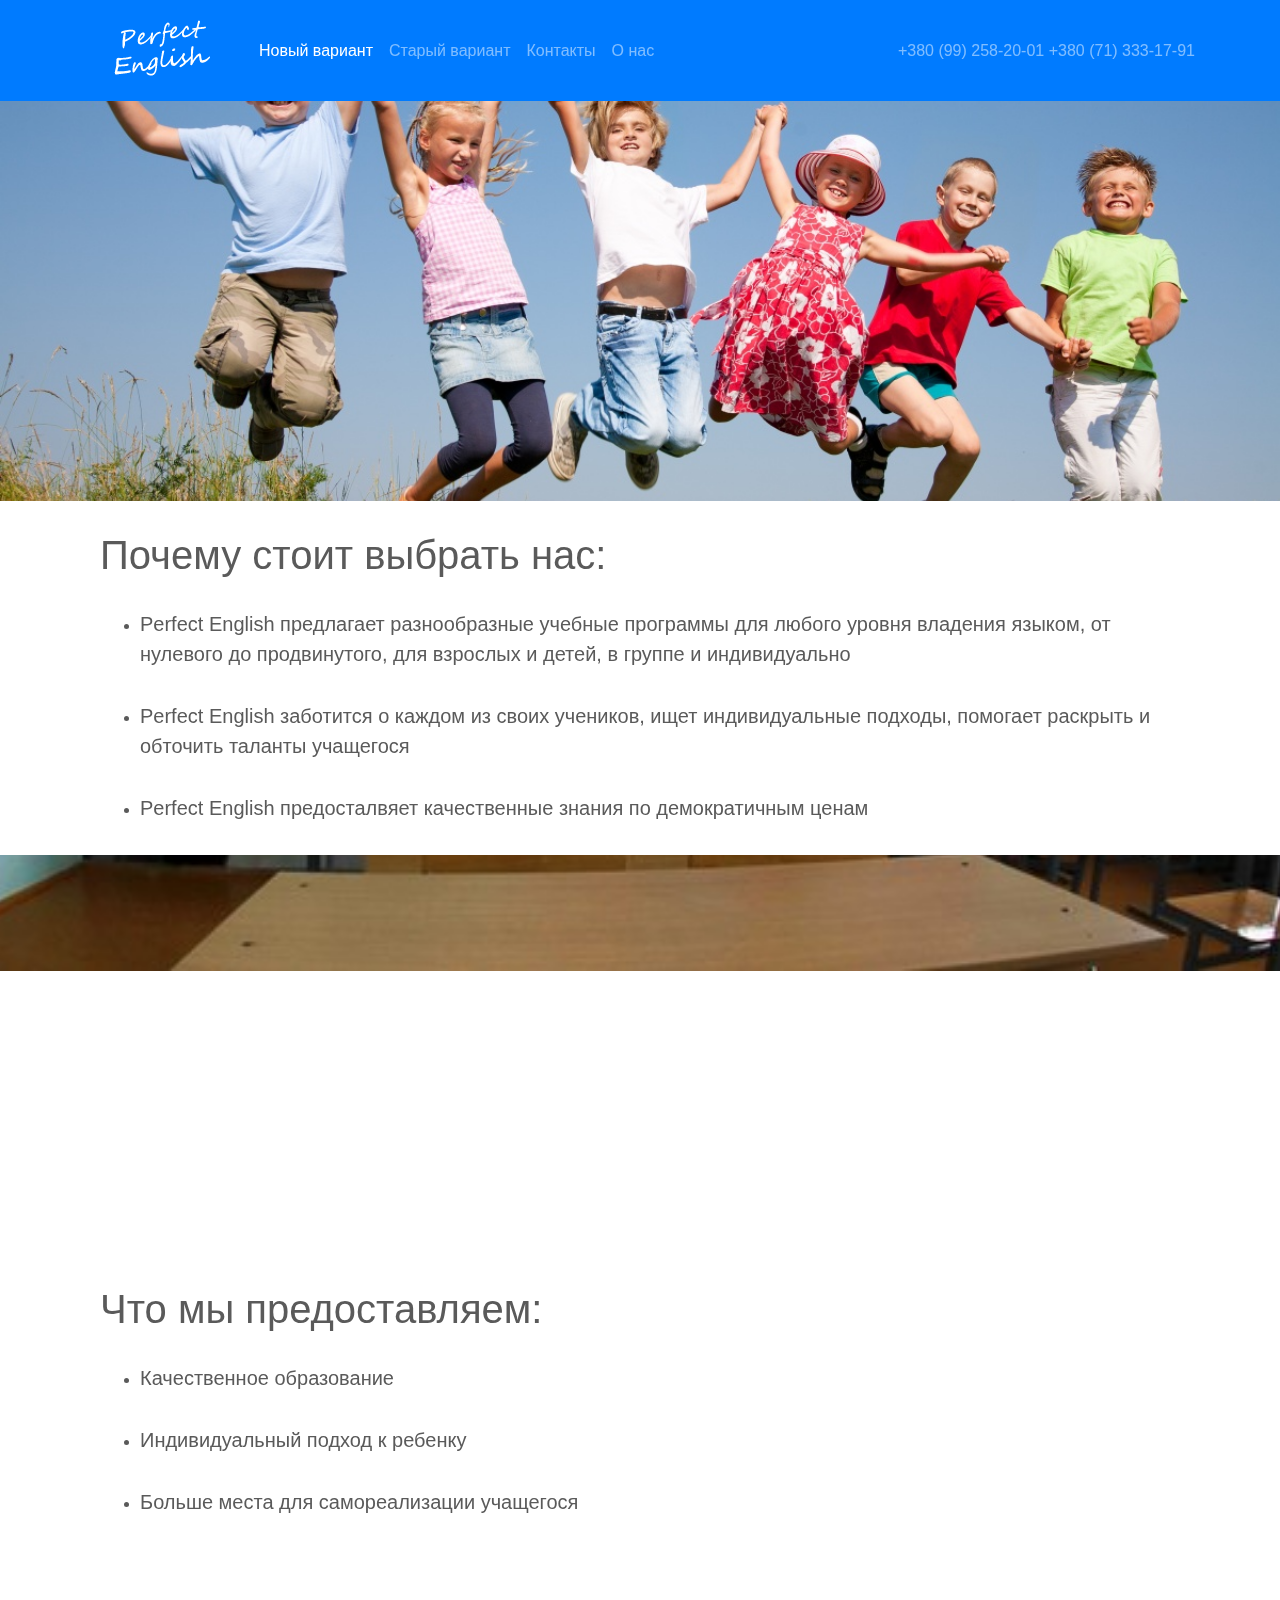
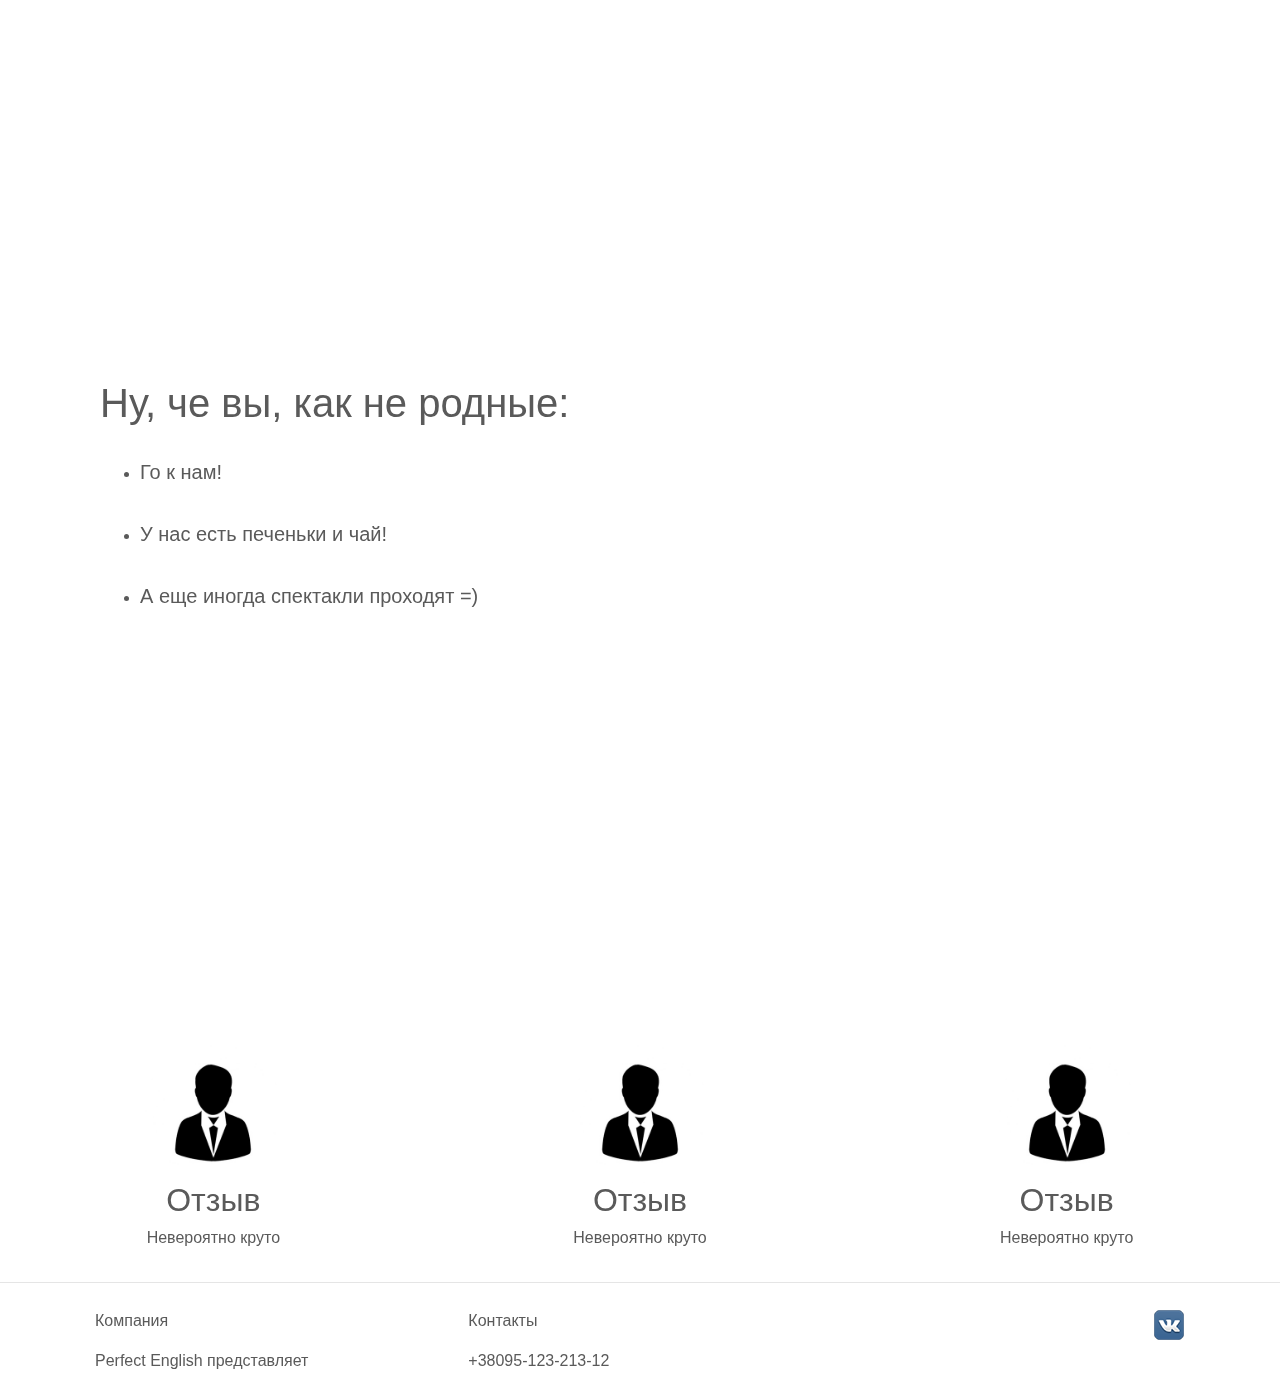
==== index.html @ a9d8f86c "init" ====
<!DOCTYPE html>
<html lang="en">
<head>
    <meta charset="utf-8">
    <meta name="viewport" content="width=device-width, initial-scale=1, shrink-to-fit=no">
    <meta name="description" content="">
    <meta name="author" content="">
    <link rel="icon" href="favicon.ico">

    <title>Perfect English</title>

    <link href="styles/normalize.css" rel="stylesheet">
    <!-- Bootstrap core CSS -->
    <link href="styles/bootstrap/bootstrap.min.css" rel="stylesheet">

    <!-- Custom styles for this template -->
    <link href="styles/carousel.css" rel="stylesheet">

    <link href="styles/style.css" rel="stylesheet">
</head>
<body>

<nav class="navbar navbar-expand-md navbar-dark bg-primary">
    <div class="container">
        <!--<span class="navbar-brand mb-0">Perfect English</span>-->
        <a class="navbar-brand" href="#">
            <img src="img/logo.png" alt="Perfect English">
        </a>
        <button class="navbar-toggler" type="button" data-toggle="collapse" data-target="#navbarCollapse"
                aria-controls="navbarCollapse" aria-expanded="false" aria-label="Toggle navigation">
            <span class="navbar-toggler-icon"></span>
        </button>
        <div class="collapse navbar-collapse" id="navbarCollapse">
            <ul class="navbar-nav mr-auto">
                <li class="nav-item active">
                    <a class="nav-link" href="index.html">Новый вариант<span class="sr-only">(current)</span></a>
                </li>
                <li class="nav-item">
                    <a class="nav-link" href="index1.html">Старый вариант</a>
                </li>
                <li class="nav-item">
                    <a class="nav-link" href="contact.html">Контакты</a>
                </li>
                <li class="nav-item">
                    <a class="nav-link" href="#">О нас</a>
                </li>
            </ul>
            <span class="navbar-text">
                +380 (99) 258-20-01
                +380 (71) 333-17-91
            </span>
        </div>
    </div>
</nav>

<div class="parallax-window" data-parallax="scroll" data-image-src="img/newV/children.jpg">
</div>

<section>
    <div class="container">
        <div class="col-md-12">
            <h1>Почему стоит выбрать нас:</h1>
            <ul>
                <li><p class="lead">Perfect English предлагает разнообразные учебные программы для любого уровня
                    владения языком, от нулевого до продвинутого,
                    для взрослых и детей, в группе и индивидуально</p></li>
                <li><p class="lead">Perfect English заботится о каждом из своих учеников, ищет индивидуальные
                    подходы,
                    помогает раскрыть и обточить таланты учащегося</p></li>
                <li><p class="lead">Perfect English предосталвяет качественные знания по демократичным ценам</p>
                </li>
            </ul>
        </div>
    </div>
</section>

<div class="parallax-window" data-parallax="scroll" data-image-src="img/newV/room.jpg">
</div>

<section>
    <div class="container">
        <div class="col-md-12">
            <h1>Что мы предоставляем:</h1>
            <ul>
                <li><p class="lead">Качественное образование</p></li>
                <li><p class="lead">Индивидуальный подход к ребенку</p></li>
                <li><p class="lead">Больше места для самореализации учащегося</p></li>
            </ul>
        </div>
    </div>
</section>

<div class="parallax-window" data-parallax="scroll" data-image-src="img/newV/sparta.jpg">
</div>

<section>
    <div class="container">
        <div class="col-md-12">
            <h1>Ну, че вы, как не родные:</h1>
            <ul>
                <li><p class="lead">Го к нам!</p></li>
                <li><p class="lead">У нас есть печеньки и чай!</p></li>
                <li><p class="lead">А еще иногда спектакли проходят =)</p></li>
            </ul>
        </div>
    </div>
</section>

<div class="parallax-window" data-parallax="scroll" data-image-src="img/newV/3.png">
</div>

<section>
    <div class="container-fluid">
        <div class="row text-center">

            <div class="col-md-4">
                <img class="rounded-circle"
                     src="img/newV/face.jpg"
                     alt="Generic placeholder image" width="140" height="140">
                <h2>Отзыв</h2>
                <p>Невероятно круто</p>
            </div><!-- /.col-lg-4 -->

            <div class="col-md-4">
                <img class="rounded-circle"
                     src="img/newV/face.jpg"
                     alt="Generic placeholder image" width="140" height="140">
                <h2>Отзыв</h2>
                <p>Невероятно круто</p>
            </div><!-- /.col-lg-4 -->

            <div class="col-md-4">
                <img class="rounded-circle"
                     src="img/newV/face.jpg"
                     alt="Generic placeholder image" width="140" height="140">
                <h2>Отзыв</h2>
                <p>Невероятно круто</p>
            </div><!-- /.col-lg-4 -->

        </div><!-- /.row -->
    </div>
</section>

<hr>
<!-- FOOTER -->
<footer>
    <div class="container">
        <div class="row" style="padding: 10px">
            <div class="col-md-4">
                <p>Компания</p>
                Perfect English представляет
            </div>
            <div class="col-md-4">
                <p>Контакты</p>
                +38095-123-213-12
            </div>
            <div class="col-md-4">
                <div class="text-right">
                    <a href="https://vk.com/club152789462" target="_blank"><img src="img/vk.png" alt="vk"></a>

                </div>
            </div>
        </div>
    </div>
</footer>
<!-- Bootstrap core JavaScript
================================================== -->
<script type="text/javascript" src="js/jquery-3.1.0.min.js"></script>
<script type="text/javascript" src="js/parallax.min.js"></script>
<script type="text/javascript" src="js/popper.min.js"></script>
<script type="text/javascript" src="js/bootstrap.min.js"></script>
<script type="text/javascript" src="js/start.js"></script>

</body>
</html>
---- styles/carousel.css ----
/* GLOBAL STYLES
-------------------------------------------------- */
/* Padding below the footer and lighter body text */

body {
    color: #5a5a5a;
}


/* CUSTOMIZE THE CAROUSEL
-------------------------------------------------- */

/* Carousel base class */
.carousel {
    margin-bottom: 4rem;
}
/* Since positioning the image, we need to help out the caption */
.carousel-caption {
    z-index: 10;
    bottom: 3rem;
}

/* Declare heights because of positioning of img element */
.carousel-item {
    height: 32rem;
    background-color: #777;
}
.carousel-item > img {
    position: absolute;
    top: 0;
    left: 0;
    min-width: 100%;
    height: 32rem;
}


/* MARKETING CONTENT
-------------------------------------------------- */

/* Center align the text within the three columns below the carousel */
.marketing .col-lg-4 {
    margin-bottom: 1.5rem;
    text-align: center;
}
.marketing h2 {
    font-weight: normal;
}
.marketing .col-lg-4 p {
    margin-right: .75rem;
    margin-left: .75rem;
}


/* Featurettes
------------------------- */

.featurette-divider {
    margin: 5rem 0; /* Space out the Bootstrap <hr> more */
}

/* Thin out the marketing headings */
.featurette-heading {
    font-weight: 300;
    line-height: 1;
    letter-spacing: -.05rem;
}


/* RESPONSIVE CSS
-------------------------------------------------- */

@media (min-width: 40em) {
    /* Bump up size of carousel content */
    .carousel-caption p {
        margin-bottom: 1.25rem;
        font-size: 1.25rem;
        line-height: 1.4;
    }

    .featurette-heading {
        font-size: 50px;
    }
}

@media (min-width: 62em) {
    .featurette-heading {
        margin-top: 0rem;
    }
}
---- styles/style.css ----
.nav-item {
    font-size: 16px;
}

.parallax-window {
    min-height: 400px;
    background: transparent;
}

section .container, section li {
    margin: 2rem auto;
}
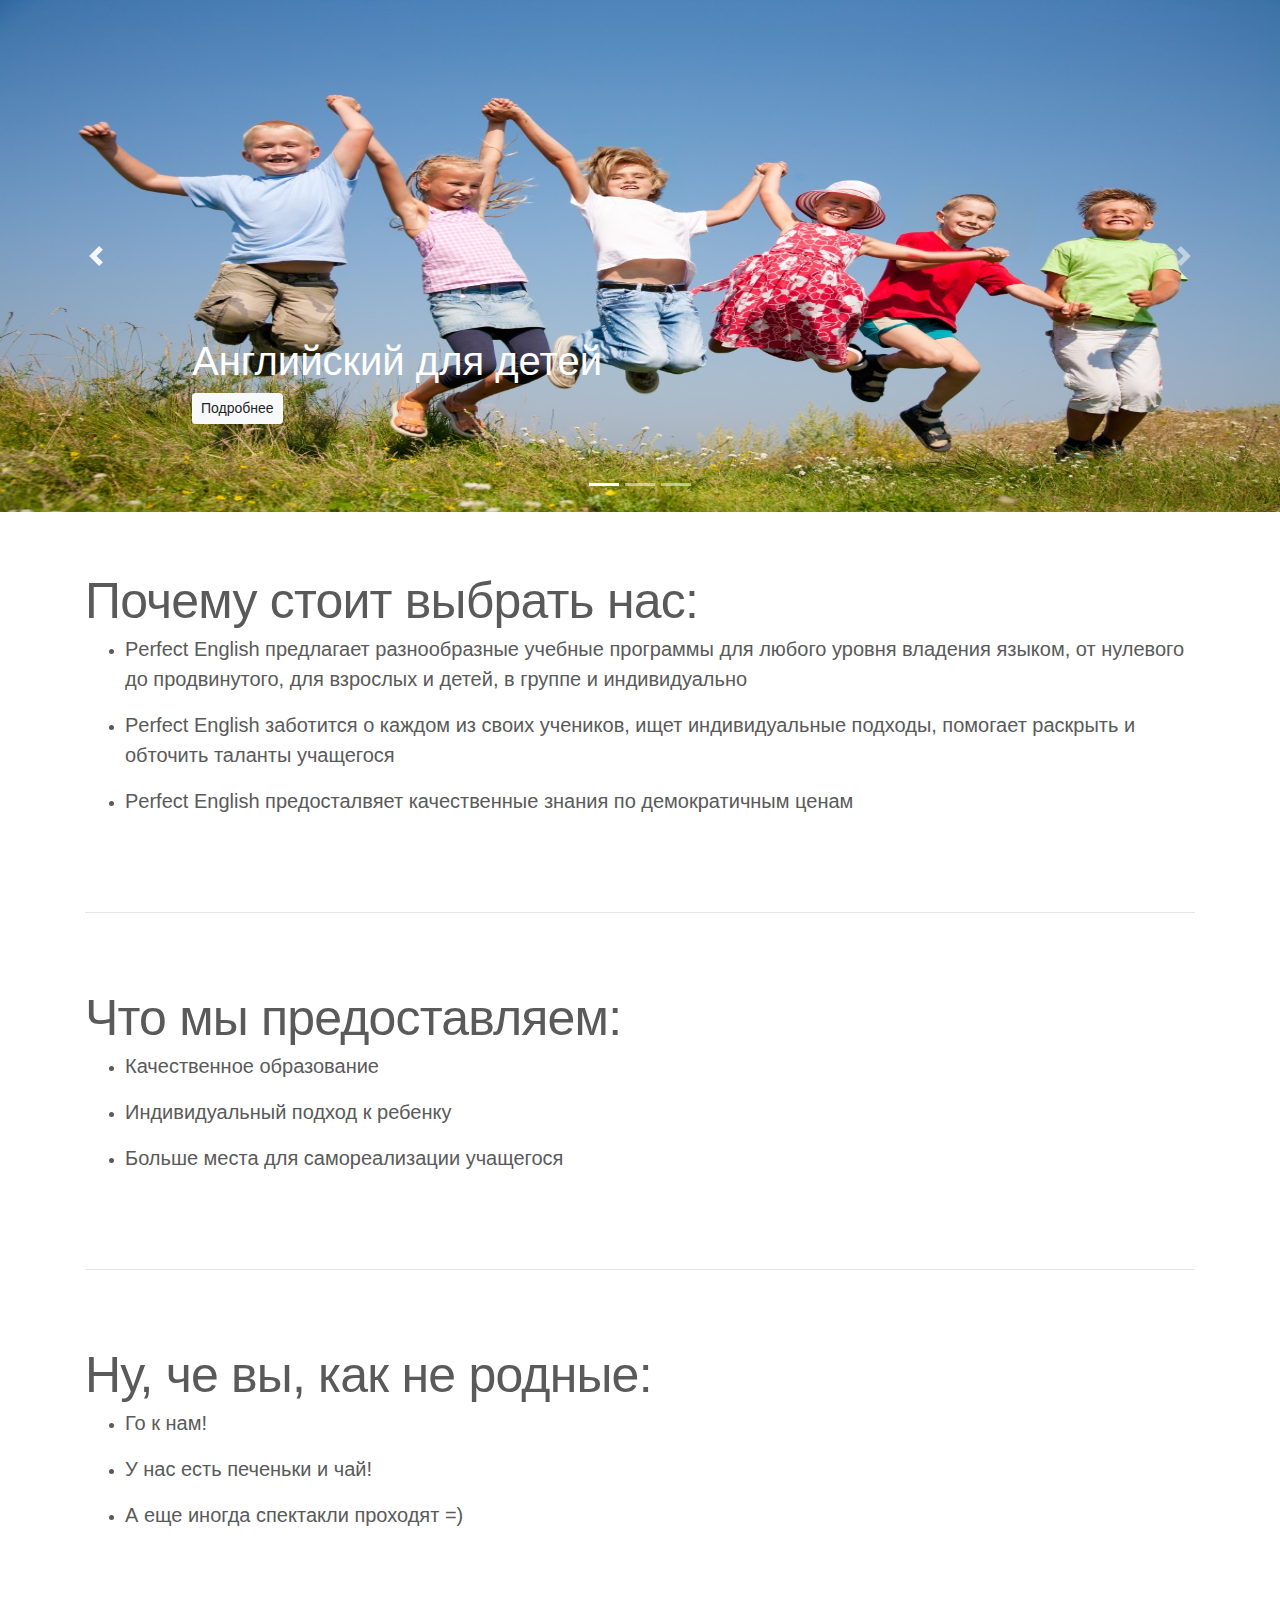
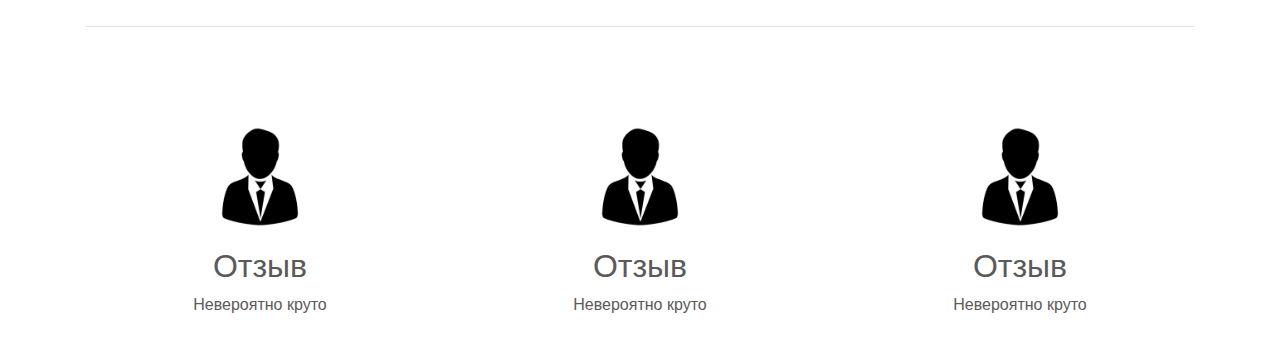
==== commit 6c253605: "add some changes" ====
--- a/index.html
+++ b/index.html
@@ -17,70 +17,108 @@
     <link href="styles/carousel.css" rel="stylesheet">
 
     <link href="styles/style.css" rel="stylesheet">
+
+    <link rel="import" href="templates/header.html">
+    <link rel="import" href="templates/footer.html">
 </head>
 <body>
 
-<nav class="navbar navbar-expand-md navbar-dark bg-primary">
-    <div class="container">
-        <!--<span class="navbar-brand mb-0">Perfect English</span>-->
-        <a class="navbar-brand" href="#">
-            <img src="img/logo.png" alt="Perfect English">
-        </a>
-        <button class="navbar-toggler" type="button" data-toggle="collapse" data-target="#navbarCollapse"
-                aria-controls="navbarCollapse" aria-expanded="false" aria-label="Toggle navigation">
-            <span class="navbar-toggler-icon"></span>
-        </button>
-        <div class="collapse navbar-collapse" id="navbarCollapse">
-            <ul class="navbar-nav mr-auto">
-                <li class="nav-item active">
-                    <a class="nav-link" href="index.html">Новый вариант<span class="sr-only">(current)</span></a>
-                </li>
-                <li class="nav-item">
-                    <a class="nav-link" href="index1.html">Старый вариант</a>
-                </li>
-                <li class="nav-item">
-                    <a class="nav-link" href="contact.html">Контакты</a>
-                </li>
-                <li class="nav-item">
-                    <a class="nav-link" href="#">О нас</a>
-                </li>
-            </ul>
-            <span class="navbar-text">
-                +380 (99) 258-20-01
-                +380 (71) 333-17-91
-            </span>
+<!-- HEADER -->
+<script>
+    var link = document.querySelector('link[rel=import][href*="header"]');
+    var content = link.import.querySelector('#header');
+    document.body.appendChild(content.cloneNode(true));
+</script>
+
+
+<div id="myCarousel" class="carousel slide" data-ride="carousel">
+
+    <ol class="carousel-indicators">
+        <li data-target="#myCarousel" data-slide-to="0" class="active"></li>
+        <li data-target="#myCarousel" data-slide-to="1"></li>
+        <li data-target="#myCarousel" data-slide-to="2"></li>
+    </ol>
+
+    <div class="carousel-inner">
+
+        <div class="carousel-item active">
+            <img class="first-slide"
+                 src="img/newV/children.jpg"
+                 alt="First slide">
+            <div class="container">
+                <div class="carousel-caption text-left">
+                    <h1>Английский для детей</h1>
+                    <p><a class="btn btn-sm btn-light" href="#" role="button">Подробнее</a></p>
+                </div>
+            </div>
         </div>
+
+        <div class="carousel-item">
+            <img class="second-slide"
+                 src="img/newV/room.jpg"
+                 alt="Second slide">
+            <div class="container">
+                <div class="carousel-caption text-left">
+                    <h1>Лучшие учителя</h1>
+                    <p><a class="btn btn-sm btn-light" href="#" role="button">Подробнее</a></p>
+                </div>
+            </div>
+        </div>
+
+        <div class="carousel-item">
+            <img class="third-slide"
+                 src="img/newV/3.png"
+                 alt="Third slide">
+            <div class="container">
+                <div class="carousel-caption text-right" style="color: red">
+                    <h1>У нас самые демократические цены</h1>
+                    <p>Але, почти даром!</p>
+                    <p><a class="btn btn-lg btn-primary" href="#" role="button">Подробнее</a></p>
+                </div>
+            </div>
+        </div>
+
     </div>
-</nav>
 
-<div class="parallax-window" data-parallax="scroll" data-image-src="img/newV/children.jpg">
+    <a class="carousel-control-prev" href="#myCarousel" role="button" data-slide="prev">
+        <span class="carousel-control-prev-icon" aria-hidden="true"></span>
+        <span class="sr-only">Previous</span>
+    </a>
+
+    <a class="carousel-control-next" href="#myCarousel" role="button" data-slide="next">
+        <span class="carousel-control-next-icon" aria-hidden="true"></span>
+        <span class="sr-only">Next</span>
+    </a>
 </div>
 
-<section>
-    <div class="container">
+
+<!-- Marketing messaging and featurettes
+================================================== -->
+<!-- Wrap the rest of the page in another container to center all the content. -->
+
+<div class="container marketing">
+
+    <!-- START THE FEATURETTES -->
+
+    <div class="row featurette">
         <div class="col-md-12">
-            <h1>Почему стоит выбрать нас:</h1>
+            <h2 class="featurette-heading">Почему стоит выбрать нас:</h2>
             <ul>
                 <li><p class="lead">Perfect English предлагает разнообразные учебные программы для любого уровня
                     владения языком, от нулевого до продвинутого,
                     для взрослых и детей, в группе и индивидуально</p></li>
-                <li><p class="lead">Perfect English заботится о каждом из своих учеников, ищет индивидуальные
-                    подходы,
+                <li><p class="lead">Perfect English заботится о каждом из своих учеников, ищет индивидуальные подходы,
                     помогает раскрыть и обточить таланты учащегося</p></li>
-                <li><p class="lead">Perfect English предосталвяет качественные знания по демократичным ценам</p>
-                </li>
+                <li><p class="lead">Perfect English предосталвяет качественные знания по демократичным ценам</p></li>
             </ul>
         </div>
     </div>
-</section>
 
-<div class="parallax-window" data-parallax="scroll" data-image-src="img/newV/room.jpg">
-</div>
+    <hr class="featurette-divider">
 
-<section>
-    <div class="container">
+    <div class="row featurette">
         <div class="col-md-12">
-            <h1>Что мы предоставляем:</h1>
+            <h2 class="featurette-heading">Что мы предоставляем:</h2>
             <ul>
                 <li><p class="lead">Качественное образование</p></li>
                 <li><p class="lead">Индивидуальный подход к ребенку</p></li>
@@ -88,15 +126,12 @@
             </ul>
         </div>
     </div>
-</section>
 
-<div class="parallax-window" data-parallax="scroll" data-image-src="img/newV/sparta.jpg">
-</div>
+    <hr class="featurette-divider">
 
-<section>
-    <div class="container">
+    <div class="row featurette">
         <div class="col-md-12">
-            <h1>Ну, че вы, как не родные:</h1>
+            <h2 class="featurette-heading">Ну, че вы, как не родные:</h2>
             <ul>
                 <li><p class="lead">Го к нам!</p></li>
                 <li><p class="lead">У нас есть печеньки и чай!</p></li>
@@ -104,72 +139,56 @@
             </ul>
         </div>
     </div>
-</section>
 
-<div class="parallax-window" data-parallax="scroll" data-image-src="img/newV/3.png">
-</div>
+    <hr class="featurette-divider">
 
-<section>
-    <div class="container-fluid">
-        <div class="row text-center">
+    <!-- /END THE FEATURETTES -->
 
-            <div class="col-md-4">
-                <img class="rounded-circle"
-                     src="img/newV/face.jpg"
-                     alt="Generic placeholder image" width="140" height="140">
-                <h2>Отзыв</h2>
-                <p>Невероятно круто</p>
-            </div><!-- /.col-lg-4 -->
+    <!-- Three columns of text below the carousel -->
+    <div class="row">
 
-            <div class="col-md-4">
-                <img class="rounded-circle"
-                     src="img/newV/face.jpg"
-                     alt="Generic placeholder image" width="140" height="140">
-                <h2>Отзыв</h2>
-                <p>Невероятно круто</p>
-            </div><!-- /.col-lg-4 -->
+        <div class="col-lg-4">
+            <img class="rounded-circle"
+                 src="img/newV/face.jpg"
+                 alt="Generic placeholder image" width="140" height="140">
+            <h2>Отзыв</h2>
+            <p>Невероятно круто</p>
+        </div><!-- /.col-lg-4 -->
 
-            <div class="col-md-4">
-                <img class="rounded-circle"
-                     src="img/newV/face.jpg"
-                     alt="Generic placeholder image" width="140" height="140">
-                <h2>Отзыв</h2>
-                <p>Невероятно круто</p>
-            </div><!-- /.col-lg-4 -->
+        <div class="col-lg-4">
+            <img class="rounded-circle"
+                 src="img/newV/face.jpg"
+                 alt="Generic placeholder image" width="140" height="140">
+            <h2>Отзыв</h2>
+            <p>Невероятно круто</p>
+        </div><!-- /.col-lg-4 -->
 
-        </div><!-- /.row -->
-    </div>
-</section>
+        <div class="col-lg-4">
+            <img class="rounded-circle"
+                 src="img/newV/face.jpg"
+                 alt="Generic placeholder image" width="140" height="140">
+            <h2>Отзыв</h2>
+            <p>Невероятно круто</p>
+        </div><!-- /.col-lg-4 -->
 
-<hr>
+    </div><!-- /.row -->
+
+
+</div><!-- /.container -->
+
 <!-- FOOTER -->
-<footer>
-    <div class="container">
-        <div class="row" style="padding: 10px">
-            <div class="col-md-4">
-                <p>Компания</p>
-                Perfect English представляет
-            </div>
-            <div class="col-md-4">
-                <p>Контакты</p>
-                +38095-123-213-12
-            </div>
-            <div class="col-md-4">
-                <div class="text-right">
-                    <a href="https://vk.com/club152789462" target="_blank"><img src="img/vk.png" alt="vk"></a>
+<script>
+    var linkFooter = document.querySelector('link[rel=import][href*="footer"]');
+    var contentFooter = linkFooter.import.querySelector('#footer');
+    document.body.appendChild(contentFooter.cloneNode(true));
+</script>
 
-                </div>
-            </div>
-        </div>
-    </div>
-</footer>
 <!-- Bootstrap core JavaScript
 ================================================== -->
 <script type="text/javascript" src="js/jquery-3.1.0.min.js"></script>
-<script type="text/javascript" src="js/parallax.min.js"></script>
 <script type="text/javascript" src="js/popper.min.js"></script>
 <script type="text/javascript" src="js/bootstrap.min.js"></script>
 <script type="text/javascript" src="js/start.js"></script>
 
 </body>
-</html>+</html>
--- a/styles/style.css
+++ b/styles/style.css
@@ -1,7 +1,15 @@
+.verticalOffset20 {
+    margin-top: 20px;
+}
+
+
+
 .nav-item {
     font-size: 16px;
 }
-
+#navbarCollapse {
+    max-height: 50px;
+}
 .parallax-window {
     min-height: 400px;
     background: transparent;
@@ -9,4 +17,4 @@
 
 section .container, section li {
     margin: 2rem auto;
-}+}
